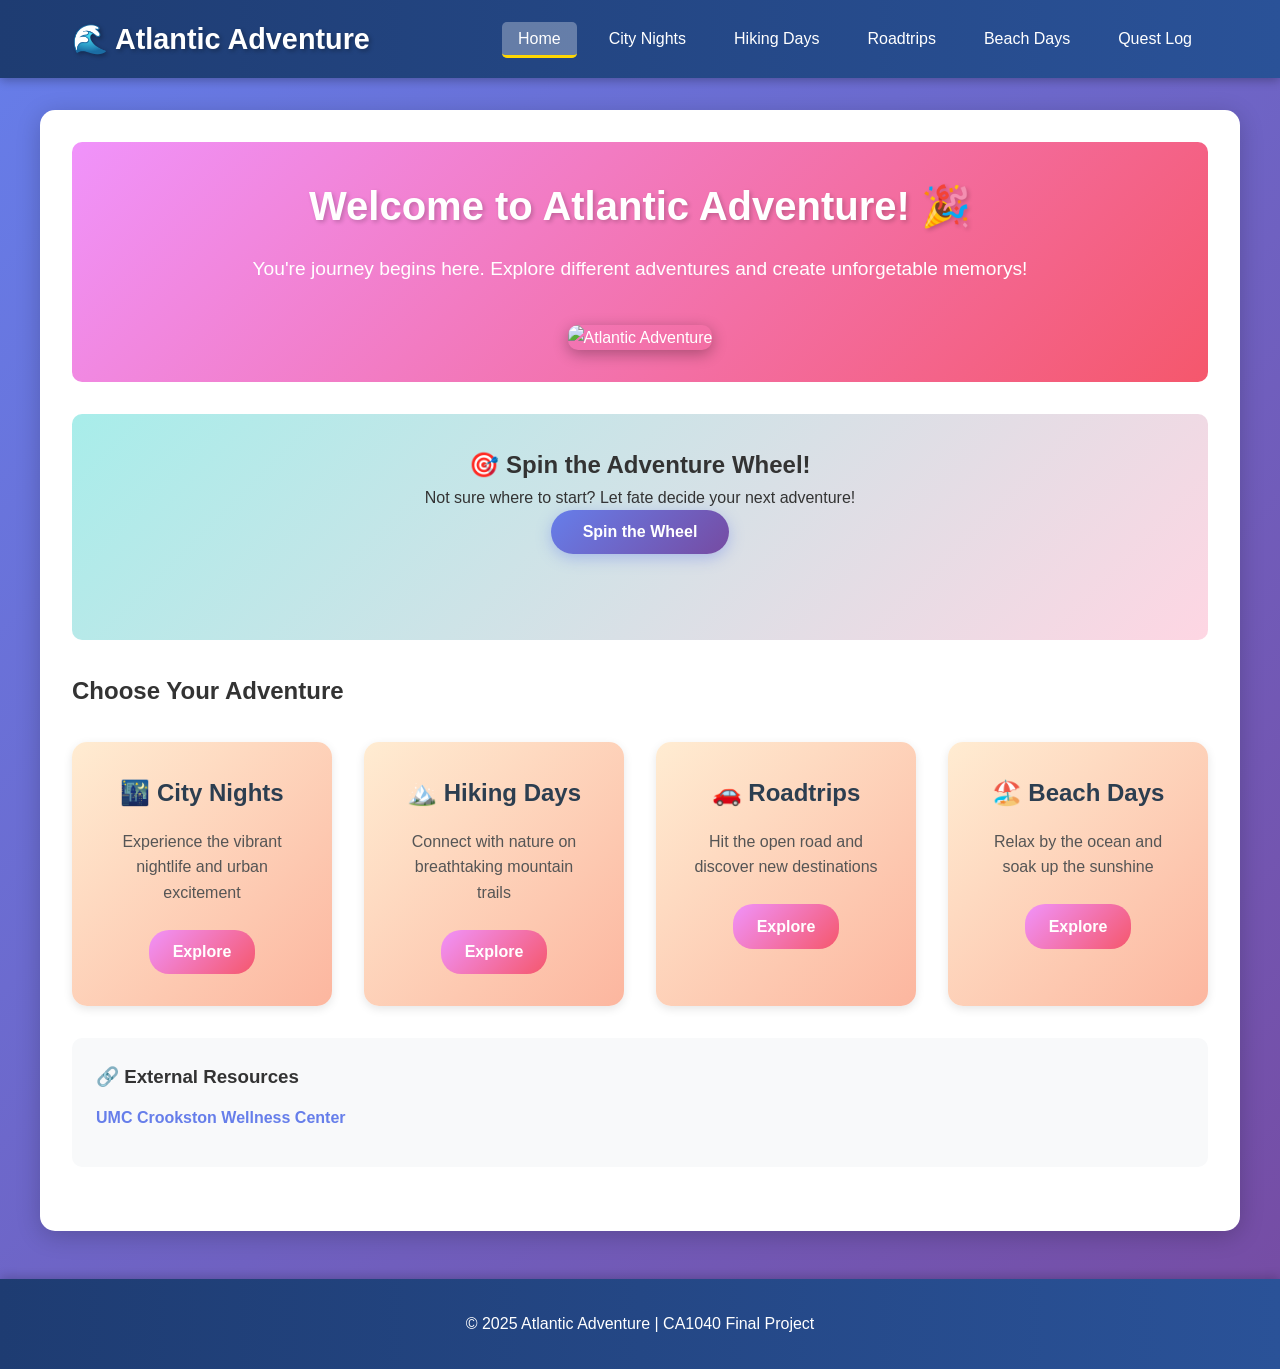
==== index.html @ 7f5ac9bc "Add Atlantic Adventure website files" ====
<!DOCTYPE html>
<html lang="en">
<head>
    <meta charset="UTF-8">
    <meta name="viewport" content="width=device-width, initial-scale=1.0">
    <title>Atlantic Adventure - Home</title>
    <link rel="stylesheet" href="style.css">
</head>
<body>
    <nav class="navbar">
        <div class="nav-container">
            <h1 class="logo">🌊 Atlantic Adventure</h1>
            <ul class="nav-links">
                <li><a href="index.html" class="active">Home</a></li>
                <li><a href="city-nights.html">City Nights</a></li>
                <li><a href="hiking-days.html">Hiking Days</a></li>
                <li><a href="roadtrips.html">Roadtrips</a></li>
                <li><a href="beach-days.html">Beach Days</a></li>
                <li><a href="quest-log.html">Quest Log</a></li>
            </ul>
        </div>
    </nav>

    <main class="container">
        <section class="hero">
            <h1>Welcome to Atlantic Adventure! 🎉</h1>
            <p>You're journey begins here. Explore different adventures and create unforgetable memorys!</p>
            <img src="images/adventure.jpg" alt="Atlantic Adventure" class="hero-image">
        </section>

        <section class="adventure-wheel">
            <h2>🎯 Spin the Adventure Wheel!</h2>
            <p>Not sure where to start? Let fate decide your next adventure!</p>
            <button id="spinButton" class="btn-primary">Spin the Wheel</button>
            <div id="wheelResult" class="wheel-result"></div>
        </section>

        <section class="adventure-grid">
            <h2>Choose Your Adventure</h2>
            <div class="grid">
                <div class="card">
                    <h3>🌃 City Nights</h3>
                    <p>Experience the vibrant nightlife and urban excitement</p>
                    <a href="city-nights.html" class="btn-secondary">Explore</a>
                </div>
                <div class="card">
                    <h3>🏔️ Hiking Days</h3>
                    <p>Connect with nature on breathtaking mountain trails</p>
                    <a href="hiking-days.html" class="btn-secondary">Explore</a>
                </div>
                <div class="card">
                    <h3>🚗 Roadtrips</h3>
                    <p>Hit the open road and discover new destinations</p>
                    <a href="roadtrips.html" class="btn-secondary">Explore</a>
                </div>
                <div class="card">
                    <h3>🏖️ Beach Days</h3>
                    <p>Relax by the ocean and soak up the sunshine</p>
                    <a href="beach-days.html" class="btn-secondary">Explore</a>
                </div>
            </div>
        </section>

        <section class="external-links">
            <h3>🔗 External Resources</h3>
            <ul>
                <li><a href="https://crk.umn.edu/buildings-grounds/wellness-center" target="_blank">UMC Crookston Wellness Center</a></li>
               
    </main>

    <footer>
        <p>&copy; 2025 Atlantic Adventure | CA1040 Final Project</p>
    </footer>

    <script src="main.js"></script>
</body>
</html>
---- style.css ----
/* ============================================
   ATLANTIC ADVENTURE - COMPLETE STYLESHEET
   CA1040 Final Project
   ============================================ */

/* === GLOBAL RESET & BASE STYLES === */
* {
    margin: 0;
    padding: 0;
    box-sizing: border-box;
}

body {
    font-family: 'Segoe UI', Tahoma, Geneva, Verdana, sans-serif;
    line-height: 1.6;
    color: #333;
    background: linear-gradient(135deg, #667eea 0%, #764ba2 100%);
    min-height: 100vh;
}

/* === NAVIGATION BAR === */
.navbar {
    background: linear-gradient(90deg, #1e3c72 0%, #2a5298 100%);
    padding: 1rem 0;
    box-shadow: 0 2px 10px rgba(0,0,0,0.3);
    position: sticky;
    top: 0;
    z-index: 1000;
}

.nav-container {
    max-width: 1200px;
    margin: 0 auto;
    padding: 0 2rem;
    display: flex;
    justify-content: space-between;
    align-items: center;
    flex-wrap: wrap;
}

.logo {
    color: white;
    font-size: 1.8rem;
    font-weight: bold;
    text-shadow: 2px 2px 4px rgba(0,0,0,0.3);
}

.nav-links {
    display: flex;
    list-style: none;
    gap: 1rem;
    flex-wrap: wrap;
}

.nav-links a {
    color: white;
    text-decoration: none;
    padding: 0.5rem 1rem;
    border-radius: 5px;
    transition: all 0.3s ease;
    font-weight: 500;
}

.nav-links a:hover {
    background: rgba(255,255,255,0.2);
    transform: translateY(-2px);
}

.nav-links a.active {
    background: rgba(255,255,255,0.3);
    border-bottom: 3px solid #ffd700;
}

/* === MAIN CONTAINER === */
.container {
    max-width: 1200px;
    margin: 2rem auto;
    padding: 2rem;
    background: white;
    border-radius: 15px;
    box-shadow: 0 5px 25px rgba(0,0,0,0.2);
}

/* === HERO SECTION === */
.hero {
    text-align: center;
    padding: 2rem 0;
    background: linear-gradient(135deg, #f093fb 0%, #f5576c 100%);
    border-radius: 10px;
    color: white;
    margin-bottom: 2rem;
}

.hero h1 {
    font-size: 2.5rem;
    margin-bottom: 1rem;
    text-shadow: 2px 2px 4px rgba(0,0,0,0.2);
}

.hero p {
    font-size: 1.2rem;
    margin-bottom: 1.5rem;
}

.hero-image {
    max-width: 100%;
    height: 400px;
    object-fit: cover;
    border-radius: 10px;
    margin-top: 1rem;
    box-shadow: 0 4px 15px rgba(0,0,0,0.3);
}

/* === PAGE HEADER === */
.page-header {
    text-align: center;
    margin-bottom: 2rem;
    padding: 2rem;
    background: linear-gradient(135deg, #667eea 0%, #764ba2 100%);
    border-radius: 10px;
    color: white;
    transition: all 0.5s ease;
}

.page-header h1 {
    font-size: 2.5rem;
    margin-bottom: 1rem;
    text-shadow: 2px 2px 4px rgba(0,0,0,0.2);
}

.page-header p {
    font-size: 1.2rem;
}

.page-image {
    max-width: 100%;
    height: 350px;
    object-fit: cover;
    border-radius: 10px;
    margin-top: 1.5rem;
    box-shadow: 0 4px 15px rgba(0,0,0,0.3);
}

/* === BUTTONS === */
.btn-primary {
    background: linear-gradient(135deg, #667eea 0%, #764ba2 100%);
    color: white;
    padding: 0.8rem 2rem;
    border: none;
    border-radius: 25px;
    font-size: 1rem;
    font-weight: bold;
    cursor: pointer;
    transition: all 0.3s ease;
    box-shadow: 0 4px 15px rgba(102, 126, 234, 0.4);
}

.btn-primary:hover {
    transform: translateY(-3px);
    box-shadow: 0 6px 20px rgba(102, 126, 234, 0.6);
}

.btn-primary:disabled {
    opacity: 0.6;
    cursor: not-allowed;
}

.btn-secondary {
    background: linear-gradient(135deg, #f093fb 0%, #f5576c 100%);
    color: white;
    padding: 0.6rem 1.5rem;
    text-decoration: none;
    border-radius: 20px;
    display: inline-block;
    transition: all 0.3s ease;
    font-weight: 600;
}

.btn-secondary:hover {
    transform: translateY(-2px);
    box-shadow: 0 5px 15px rgba(245, 87, 108, 0.4);
}

/* === GRID LAYOUTS === */
.grid {
    display: grid;
    grid-template-columns: repeat(auto-fit, minmax(250px, 1fr));
    gap: 2rem;
    margin-top: 2rem;
}

.card {
    background: linear-gradient(135deg, #ffecd2 0%, #fcb69f 100%);
    padding: 2rem;
    border-radius: 15px;
    text-align: center;
    transition: all 0.3s ease;
    box-shadow: 0 3px 10px rgba(0,0,0,0.1);
}

.card:hover {
    transform: translateY(-10px);
    box-shadow: 0 8px 25px rgba(0,0,0,0.2);
}

.card h3 {
    font-size: 1.5rem;
    margin-bottom: 1rem;
    color: #2c3e50;
}

.card p {
    margin-bottom: 1.5rem;
    color: #555;
}

/* === ADVENTURE WHEEL === */
.adventure-wheel {
    text-align: center;
    padding: 2rem;
    background: linear-gradient(135deg, #a8edea 0%, #fed6e3 100%);
    border-radius: 10px;
    margin: 2rem 0;
}

.wheel-result {
    margin-top: 1.5rem;
    font-size: 1.3rem;
    font-weight: bold;
    color: #2c3e50;
    min-height: 30px;
}

/* === CONTENT SECTIONS === */
.content-section {
    margin: 2rem 0;
    padding: 1.5rem;
    background: #f8f9fa;
    border-radius: 10px;
    border-left: 5px solid #667eea;
}

.content-section h2 {
    color: #2c3e50;
    margin-bottom: 1rem;
    font-size: 1.8rem;
}

.content-section p {
    line-height: 1.8;
    color: #555;
    margin-bottom: 1rem;
}

/* === TABLES === */
.activity-table, .essentials-table {
    width: 100%;
    border-collapse: collapse;
    margin-top: 1rem;
    background: white;
    border-radius: 10px;
    overflow: hidden;
    box-shadow: 0 2px 10px rgba(0,0,0,0.1);
}

.activity-table thead, .essentials-table thead {
    background: linear-gradient(135deg, #667eea 0%, #764ba2 100%);
    color: white;
}

.activity-table th, .activity-table td,
.essentials-table th, .essentials-table td {
    padding: 1rem;
    text-align: left;
    border-bottom: 1px solid #e0e0e0;
}

.activity-table tbody tr:hover,
.essentials-table tbody tr:hover {
    background: #f5f5f5;
}

/* === LISTS === */
.location-list, .gear-list, .activity-list {
    list-style: none;
    padding-left: 0;
}

.location-list li, .gear-list li, .activity-list li {
    padding: 0.8rem;
    margin: 0.5rem 0;
    background: white;
    border-radius: 8px;
    border-left: 4px solid #667eea;
    transition: all 0.3s ease;
}

.location-list li:hover, .gear-list li:hover, .activity-list li:hover {
    transform: translateX(5px);
    box-shadow: 0 3px 10px rgba(0,0,0,0.1);
}

.route-list {
    counter-reset: route-counter;
    list-style: none;
    padding-left: 0;
}

.route-list li {
    counter-increment: route-counter;
    padding: 1.5rem;
    margin: 1rem 0;
    background: white;
    border-radius: 10px;
    border-left: 5px solid #f5576c;
    position: relative;
}

.route-list li::before {
    content: counter(route-counter);
    position: absolute;
    left: -25px;
    top: 50%;
    transform: translateY(-50%);
    background: #f5576c;
    color: white;
    width: 40px;
    height: 40px;
    border-radius: 50%;
    display: flex;
    align-items: center;
    justify-content: center;
    font-weight: bold;
    font-size: 1.2rem;
}

/* === INTERACTIVE SECTIONS === */
.interactive-section {
    background: linear-gradient(135deg, #ffecd2 0%, #fcb69f 100%);
    padding: 2rem;
    border-radius: 15px;
    margin: 2rem 0;
    text-align: center;
}

.button-group {
    display: flex;
    gap: 1rem;
    justify-content: center;
    flex-wrap: wrap;
    margin-top: 1.5rem;
}

.vibe-message, .gear-result, .beach-message {
    margin-top: 1.5rem;
    padding: 1rem;
    background: white;
    border-radius: 10px;
    font-size: 1.2rem;
    font-weight: bold;
    color: #2c3e50;
    min-height: 50px;
    display: flex;
    align-items: center;
    justify-content: center;
    transition: all 0.5s ease;
}

/* === FORMS === */
.form-section, .quest-section, .add-quest-section {
    background: #f8f9fa;
    padding: 2rem;
    border-radius: 15px;
    margin: 2rem 0;
}

.trip-form, .quest-form {
    max-width: 600px;
    margin: 2rem auto;
}

.form-group {
    margin-bottom: 1.5rem;
}

.form-group label {
    display: block;
    margin-bottom: 0.5rem;
    font-weight: bold;
    color: #2c3e50;
}

.form-group input,
.form-group select,
.form-group textarea {
    width: 100%;
    padding: 0.8rem;
    border: 2px solid #ddd;
    border-radius: 8px;
    font-size: 1rem;
    transition: all 0.3s ease;
}

.form-group input:focus,
.form-group select:focus,
.form-group textarea:focus {
    outline: none;
    border-color: #667eea;
    box-shadow: 0 0 0 3px rgba(102, 126, 234, 0.1);
}

.calculation-result, .quest-confirmation {
    margin-top: 2rem;
    padding: 1.5rem;
    background: white;
    border-radius: 10px;
    border-left: 5px solid #4caf50;
    min-height: 50px;
    font-size: 1.1rem;
}

/* === BEACH PAGE SPECIFIC === */
.beach-page {
    background: linear-gradient(135deg, #e0f7fa 0%, #80deea 100%);
    transition: all 0.5s ease;
}

.beach-controls {
    display: flex;
    flex-direction: column;
    gap: 1rem;
    max-width: 400px;
    margin: 1.5rem auto;
    align-items: stretch;
}

.beach-select {
    padding: 0.8rem;
    border: 2px solid #ddd;
    border-radius: 8px;
    font-size: 1rem;
}

.beach-grid {
    display: grid;
    grid-template-columns: repeat(auto-fit, minmax(250px, 1fr));
    gap: 1.5rem;
    margin-top: 1.5rem;
}

.beach-card {
    background: white;
    padding: 1.5rem;
    border-radius: 10px;
    box-shadow: 0 3px 10px rgba(0,0,0,0.1);
    transition: all 0.3s ease;
}

.beach-card:hover {
    transform: translateY(-5px);
    box-shadow: 0 5px 20px rgba(0,0,0,0.2);
}

.beach-card h3 {
    color: #00796b;
    margin-bottom: 1rem;
}

/* === QUEST LOG SPECIFIC === */
.quest-container {
    background: white;
    padding: 1.5rem;
    border-radius: 10px;
    margin-top: 1rem;
}

.quest-list {
    list-style: none;
    padding: 0;
}

.quest-item {
    padding: 1rem;
    margin: 0.5rem 0;
    background: #f8f9fa;
    border-radius: 8px;
    display: flex;
    align-items: center;
    gap: 1rem;
    transition: all 0.3s ease;
}

.quest-item:hover {
    background: #e9ecef;
    transform: translateX(5px);
}

.quest-item input[type="checkbox"] {
    width: 20px;
    height: 20px;
    cursor: pointer;
}

.quest-item label {
    cursor: pointer;
    font-size: 1.1rem;
}

.stats-section {
    margin: 2rem 0;
}

.stats-grid {
    display: grid;
    grid-template-columns: repeat(auto-fit, minmax(200px, 1fr));
    gap: 1.5rem;
    margin-top: 1.5rem;
}

.stat-card {
    background: linear-gradient(135deg, #667eea 0%, #764ba2 100%);
    color: white;
    padding: 2rem;
    border-radius: 15px;
    text-align: center;
    box-shadow: 0 4px 15px rgba(0,0,0,0.2);
}

.stat-number {
    font-size: 3rem;
    font-weight: bold;
    margin: 1rem 0;
}

.stat-label {
    font-size: 0.9rem;
    opacity: 0.9;
}

.badges-grid {
    display: grid;
    grid-template-columns: repeat(auto-fit, minmax(120px, 1fr));
    gap: 1.5rem;
    margin-top: 1.5rem;
}

.badge {
    background: linear-gradient(135deg, #ffecd2 0%, #fcb69f 100%);
    padding: 1.5rem;
    border-radius: 15px;
    text-align: center;
    transition: all 0.3s ease;
}

.badge.locked {
    background: #e0e0e0;
    opacity: 0.5;
}

.badge:hover {
    transform: scale(1.05);
}

.badge-icon {
    font-size: 3rem;
    margin-bottom: 0.5rem;
}

/* === EXTERNAL LINKS === */
.external-links {
    background: #f8f9fa;
    padding: 1.5rem;
    border-radius: 10px;
    margin: 2rem 0;
}

.external-links ul {
    list-style: none;
    padding: 0;
}

.external-links li {
    margin: 0.8rem 0;
}

.external-links a {
    color: #667eea;
    text-decoration: none;
    font-weight: bold;
    transition: all 0.3s ease;
}

.external-links a:hover {
    color: #764ba2;
    text-decoration: underline;
}

/* === TRAIL INFO === */
.trail-info {
    background: white;
    padding: 1.5rem;
    margin: 1rem 0;
    border-radius: 10px;
    border-left: 5px solid #4caf50;
    transition: all 0.3s ease;
}

.trail-info:hover {
    transform: translateX(5px);
    box-shadow: 0 3px 10px rgba(0,0,0,0.1);
}

.trail-info h3 {
    color: #2c3e50;
    margin-bottom: 0.5rem;
}

/* === ESSENTIALS GRID === */
.essentials-grid {
    display: grid;
    grid-template-columns: repeat(auto-fit, minmax(200px, 1fr));
    gap: 1.5rem;
    margin-top: 1.5rem;
}

.essential-item {
    background: white;
    padding: 1.5rem;
    border-radius: 10px;
    box-shadow: 0 3px 10px rgba(0,0,0,0.1);
    text-align: center;
    transition: all 0.3s ease;
}

.essential-item:hover {
    transform: translateY(-5px);
    box-shadow: 0 5px 20px rgba(0,0,0,0.2);
}

.essential-item h3 {
    color: #667eea;
    margin-bottom: 0.8rem;
}

/* === FOOTER === */
footer {
    background: linear-gradient(90deg, #1e3c72 0%, #2a5298 100%);
    color: white;
    text-align: center;
    padding: 2rem;
    margin-top: 3rem;
    box-shadow: 0 -2px 10px rgba(0,0,0,0.2);
}

/* === RESPONSIVE DESIGN === */
@media (max-width: 768px) {
    .nav-container {
        flex-direction: column;
        gap: 1rem;
    }

    .nav-links {
        flex-direction: column;
        width: 100%;
        text-align: center;
    }

    .hero h1, .page-header h1 {
        font-size: 1.8rem;
    }

    .grid {
        grid-template-columns: 1fr;
    }

    .container {
        padding: 1rem;
    }

    .route-list li::before {
        position: static;
        display: inline-block;
        margin-bottom: 0.5rem;
    }
}

/* === UTILITY CLASSES === */
.text-center {
    text-align: center;
}

.mt-2 {
    margin-top: 2rem;
}

.mb-2 {
    margin-bottom: 2rem;
}
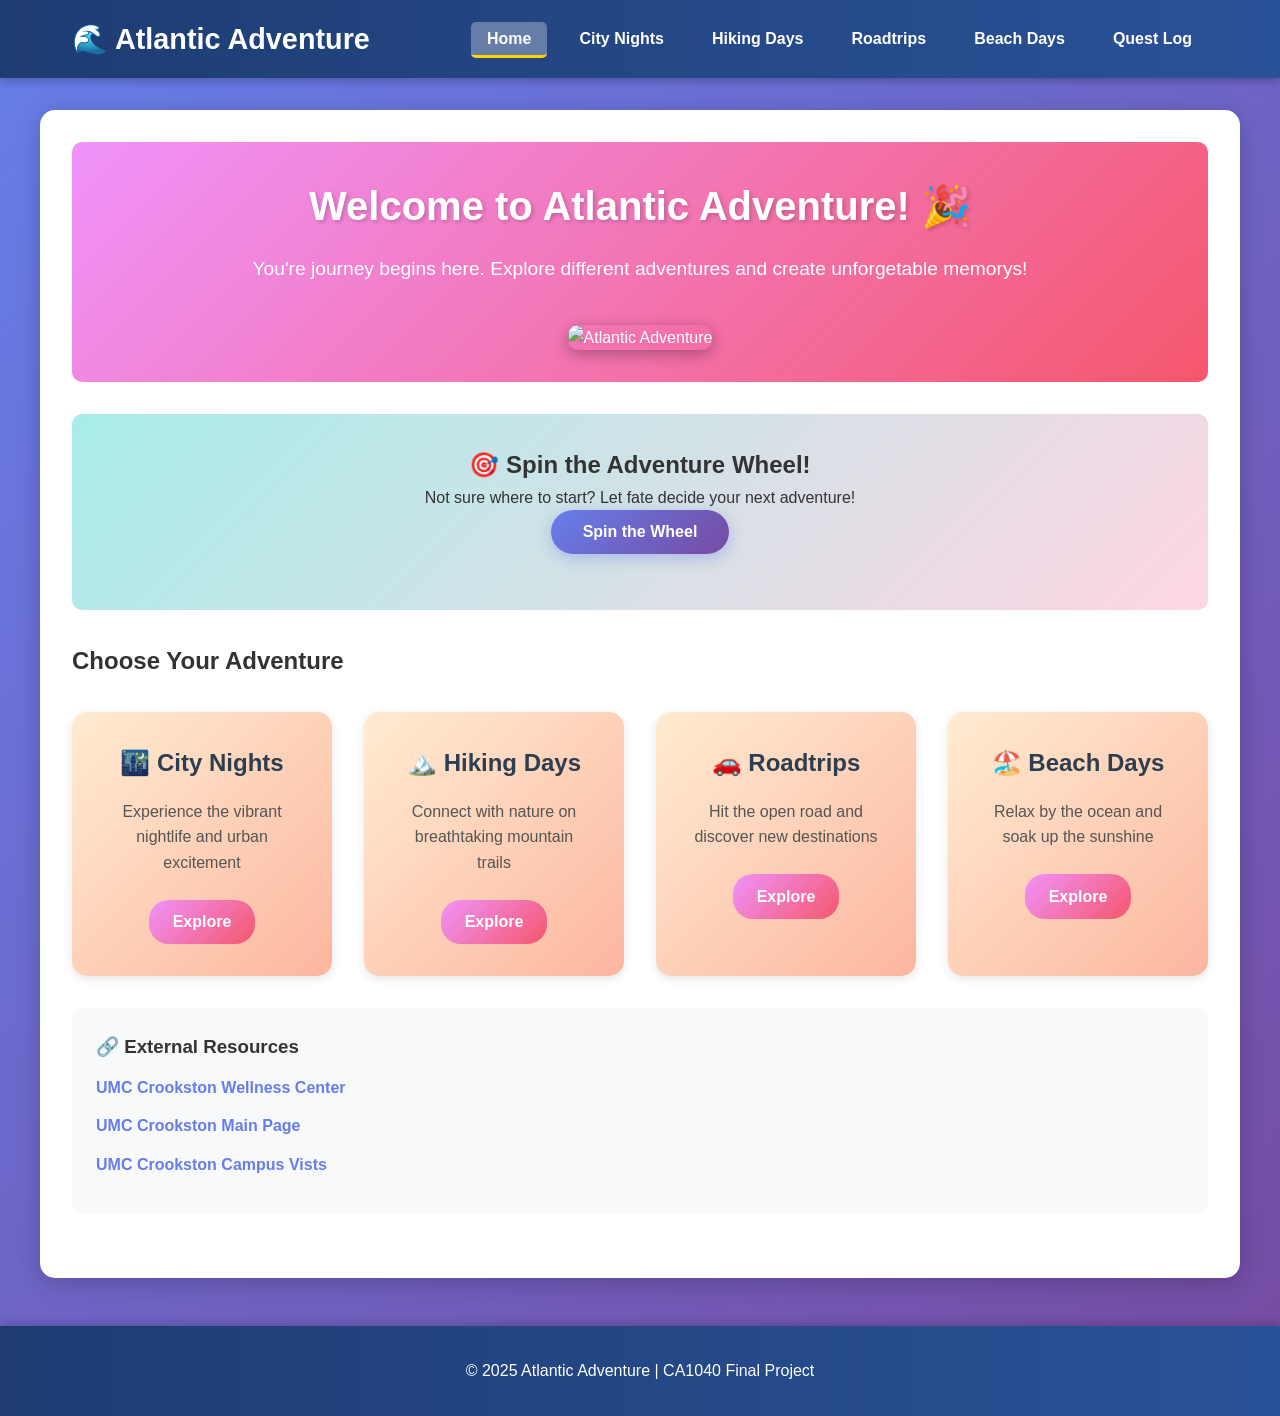
==== commit 49b2469c: "Update index.html" ====
--- a/index.html
+++ b/index.html
@@ -65,8 +65,11 @@
             <h3>🔗 External Resources</h3>
             <ul>
                 <li><a href="https://crk.umn.edu/buildings-grounds/wellness-center" target="_blank">UMC Crookston Wellness Center</a></li>
+                  <li><a href="https://crk.umn.edu/academics?utm_source=google&utm_medium=search&utm_campaign=22899846713&utm_content=181201591182&utm_term=crookston%20college&gad_source=1&gad_campaignid=22899846713&gbraid=0AAAAADgaQyyQWJTgT_OsRJcbRKTYsx_JA&gclid=Cj0KCQiA9OnJBhD-ARIsAPV51xNpla1leOeAQS7HXsHCjs36vWQeAEQFs_UrONGWYEMAxFJ-PDjVg14aAvWmEALw_wcB"    target="_blank">UMC Crookston Main Page</a></li>
+                 <li><a href="https://crk.umn.edu/admissions/visiting-campus?utm_source=google&utm_medium=search&utm_campaign=22899846713&utm_term=crookston%20college&utm_content=181201591182" target="_blank">UMC Crookston Campus Vists </a></li>
                
-    </main>
+               
+    </main> 
 
     <footer>
         <p>&copy; 2025 Atlantic Adventure | CA1040 Final Project</p>
--- a/style.css
+++ b/style.css
@@ -1,9 +1,5 @@
-/* ============================================
-   ATLANTIC ADVENTURE - COMPLETE STYLESHEET
-   CA1040 Final Project
-   ============================================ */
-
-/* === GLOBAL RESET & BASE STYLES === */
+
+
 * {
     margin: 0;
     padding: 0;
@@ -18,10 +14,9 @@
     min-height: 100vh;
 }
 
-/* === NAVIGATION BAR === */
-.navbar {
+    .navbar {
     background: linear-gradient(90deg, #1e3c72 0%, #2a5298 100%);
-    padding: 1rem 0;
+     padding: 1rem 0;
     box-shadow: 0 2px 10px rgba(0,0,0,0.3);
     position: sticky;
     top: 0;
@@ -41,7 +36,7 @@
 .logo {
     color: white;
     font-size: 1.8rem;
-    font-weight: bold;
+    font-weight: bold
     text-shadow: 2px 2px 4px rgba(0,0,0,0.3);
 }
 
@@ -59,6 +54,7 @@
     border-radius: 5px;
     transition: all 0.3s ease;
     font-weight: 500;
+    font-weight: 600;
 }
 
 .nav-links a:hover {
@@ -71,21 +67,19 @@
     border-bottom: 3px solid #ffd700;
 }
 
-/* === MAIN CONTAINER === */
 .container {
     max-width: 1200px;
-    margin: 2rem auto;
+          margin: 2rem auto;
     padding: 2rem;
     background: white;
     border-radius: 15px;
     box-shadow: 0 5px 25px rgba(0,0,0,0.2);
 }
 
-/* === HERO SECTION === */
 .hero {
     text-align: center;
     padding: 2rem 0;
-    background: linear-gradient(135deg, #f093fb 0%, #f5576c 100%);
+        background: linear-gradient(135deg, #f093fb 0%, #f5576c 100%);
     border-radius: 10px;
     color: white;
     margin-bottom: 2rem;
@@ -98,7 +92,7 @@
 }
 
 .hero p {
-    font-size: 1.2rem;
+    font-size: 1.2rem;;
     margin-bottom: 1.5rem;
 }
 
@@ -111,10 +105,9 @@
     box-shadow: 0 4px 15px rgba(0,0,0,0.3);
 }
 
-/* === PAGE HEADER === */
 .page-header {
-    text-align: center;
-    margin-bottom: 2rem;
+        text-align: center;
+        margin-bottom: 2rem;
     padding: 2rem;
     background: linear-gradient(135deg, #667eea 0%, #764ba2 100%);
     border-radius: 10px;
@@ -141,11 +134,10 @@
     box-shadow: 0 4px 15px rgba(0,0,0,0.3);
 }
 
-/* === BUTTONS === */
 .btn-primary {
     background: linear-gradient(135deg, #667eea 0%, #764ba2 100%);
     color: white;
-    padding: 0.8rem 2rem;
+           padding: 0.8rem 2rem;
     border: none;
     border-radius: 25px;
     font-size: 1rem;
@@ -165,10 +157,10 @@
     cursor: not-allowed;
 }
 
-.btn-secondary {
-    background: linear-gradient(135deg, #f093fb 0%, #f5576c 100%);
-    color: white;
-    padding: 0.6rem 1.5rem;
+    .btn-secondary {
+        background: linear-gradient(135deg, #f093fb 0%, #f5576c 100%);
+    color: white;
+           padding: 0.6rem 1.5rem;
     text-decoration: none;
     border-radius: 20px;
     display: inline-block;
@@ -181,12 +173,12 @@
     box-shadow: 0 5px 15px rgba(245, 87, 108, 0.4);
 }
 
-/* === GRID LAYOUTS === */
-.grid {
+
+        .grid {
     display: grid;
-    grid-template-columns: repeat(auto-fit, minmax(250px, 1fr));
+           grid-template-columns: repeat(auto-fit, minmax(250px, 1fr));
     gap: 2rem;
-    margin-top: 2rem;
+        margin-top: 2rem;
 }
 
 .card {
@@ -214,12 +206,11 @@
     color: #555;
 }
 
-/* === ADVENTURE WHEEL === */
 .adventure-wheel {
     text-align: center;
     padding: 2rem;
     background: linear-gradient(135deg, #a8edea 0%, #fed6e3 100%);
-    border-radius: 10px;
+             border-radius: 10px;
     margin: 2rem 0;
 }
 
@@ -228,12 +219,11 @@
     font-size: 1.3rem;
     font-weight: bold;
     color: #2c3e50;
-    min-height: 30px;
-}
-
-/* === CONTENT SECTIONS === */
+    min-height: 30;
+}
+
 .content-section {
-    margin: 2rem 0;
+         margin: 2rem 0;
     padding: 1.5rem;
     background: #f8f9fa;
     border-radius: 10px;
@@ -252,10 +242,9 @@
     margin-bottom: 1rem;
 }
 
-/* === TABLES === */
 .activity-table, .essentials-table {
     width: 100%;
-    border-collapse: collapse;
+            border-collapse: collapse;
     margin-top: 1rem;
     background: white;
     border-radius: 10px;
@@ -280,10 +269,9 @@
     background: #f5f5f5;
 }
 
-/* === LISTS === */
 .location-list, .gear-list, .activity-list {
     list-style: none;
-    padding-left: 0;
+         padding-left: 0;
 }
 
 .location-list li, .gear-list li, .activity-list li {
@@ -334,10 +322,9 @@
     font-size: 1.2rem;
 }
 
-/* === INTERACTIVE SECTIONS === */
-.interactive-section {
+    .interactive-section {
     background: linear-gradient(135deg, #ffecd2 0%, #fcb69f 100%);
-    padding: 2rem;
+         padding: 2rem;
     border-radius: 15px;
     margin: 2rem 0;
     text-align: center;
@@ -366,9 +353,8 @@
     transition: all 0.5s ease;
 }
 
-/* === FORMS === */
 .form-section, .quest-section, .add-quest-section {
-    background: #f8f9fa;
+      background: #f8f9fa;
     padding: 2rem;
     border-radius: 15px;
     margin: 2rem 0;
@@ -452,13 +438,13 @@
     background: white;
     padding: 1.5rem;
     border-radius: 10px;
-    box-shadow: 0 3px 10px rgba(0,0,0,0.1);
+          box-shadow: 0 3px 10px rgba(0,0,0,0.1);
     transition: all 0.3s ease;
 }
 
 .beach-card:hover {
     transform: translateY(-5px);
-    box-shadow: 0 5px 20px rgba(0,0,0,0.2);
+       box-shadow: 0 5px 20px rgba(0,0,0,0.2);
 }
 
 .beach-card h3 {
@@ -466,7 +452,6 @@
     margin-bottom: 1rem;
 }
 
-/* === QUEST LOG SPECIFIC === */
 .quest-container {
     background: white;
     padding: 1.5rem;
@@ -639,17 +624,17 @@
 
 .essential-item h3 {
     color: #667eea;
-    margin-bottom: 0.8rem;
+    margin-bottom: 0.8rem
 }
 
 /* === FOOTER === */
 footer {
     background: linear-gradient(90deg, #1e3c72 0%, #2a5298 100%);
-    color: white;
+    color: white;;
     text-align: center;
     padding: 2rem;
     margin-top: 3rem;
-    box-shadow: 0 -2px 10px rgba(0,0,0,0.2);
+    box-shadow: 0 -2px 10px rgba(0,0,0,0.2);;
 }
 
 /* === RESPONSIVE DESIGN === */
@@ -684,13 +669,12 @@
     }
 }
 
-/* === UTILITY CLASSES === */
 .text-center {
     text-align: center;
 }
 
 .mt-2 {
-    margin-top: 2rem;
+           margin-top: 2rem;
 }
 
 .mb-2 {
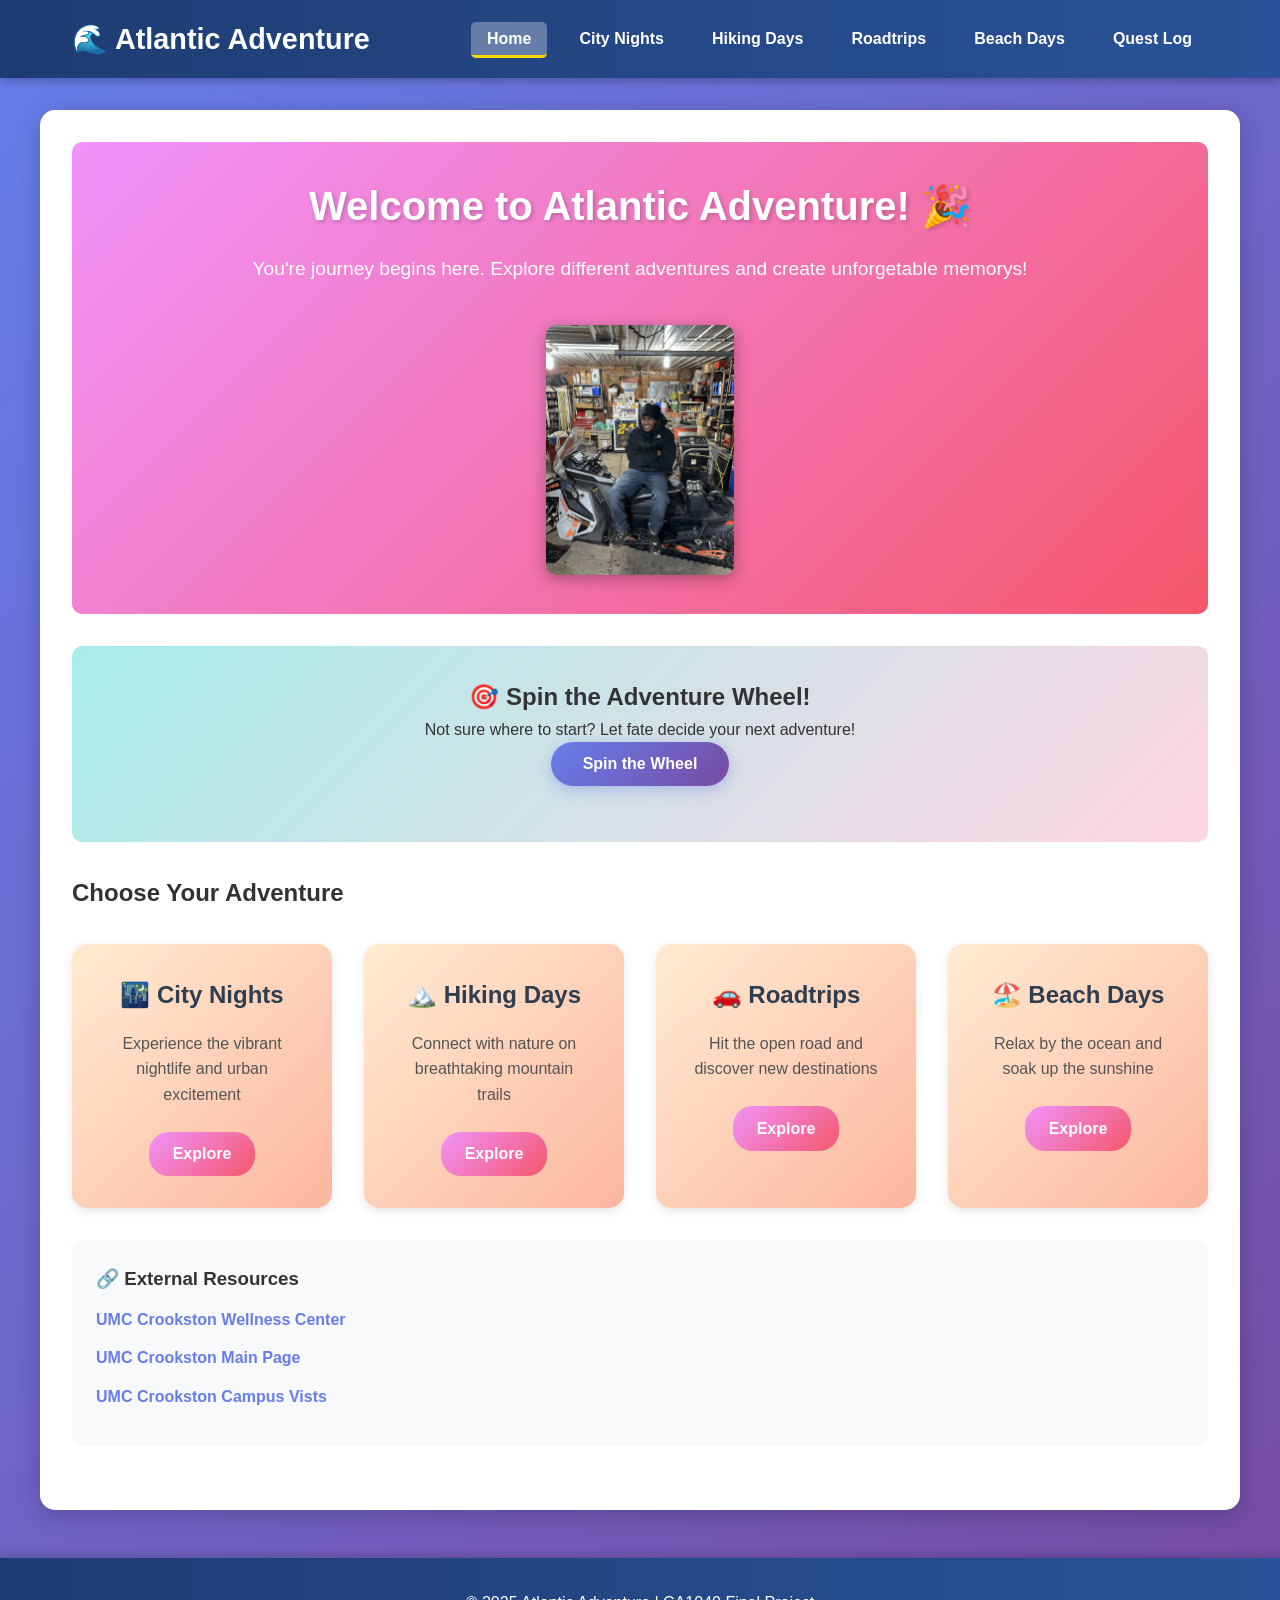
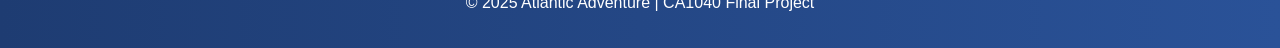
==== commit ef512562: "Add snowmobile image and reduce image size" ====
--- a/index.html
+++ b/index.html
@@ -25,7 +25,7 @@
         <section class="hero">
             <h1>Welcome to Atlantic Adventure! 🎉</h1>
             <p>You're journey begins here. Explore different adventures and create unforgetable memorys!</p>
-            <img src="images/adventure.jpg" alt="Atlantic Adventure" class="hero-image">
+            <img src="images/IMG_0893.png" alt="Atlantic Adventure" class="hero-image">
         </section>
 
         <section class="adventure-wheel">
--- a/style.css
+++ b/style.css
@@ -98,7 +98,7 @@
 
 .hero-image {
     max-width: 100%;
-    height: 400px;
+    height: 250px;
     object-fit: cover;
     border-radius: 10px;
     margin-top: 1rem;
